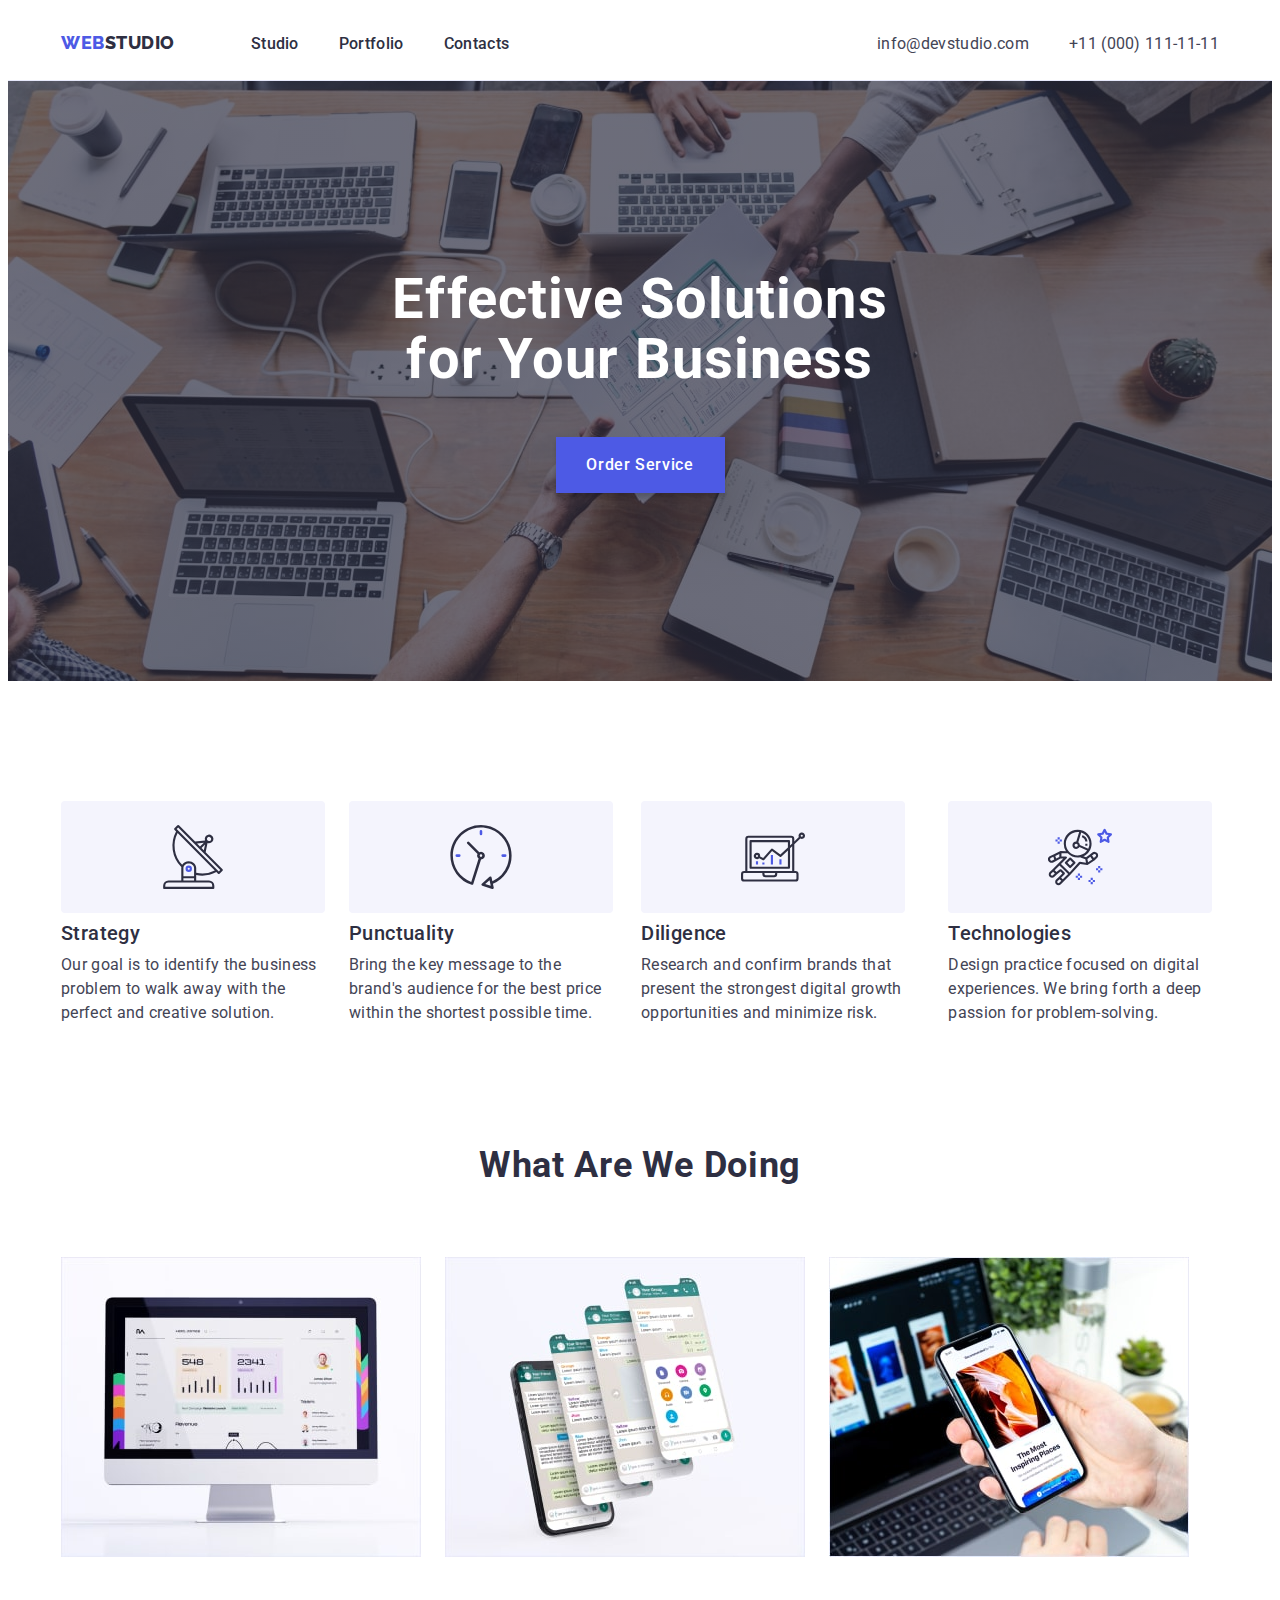
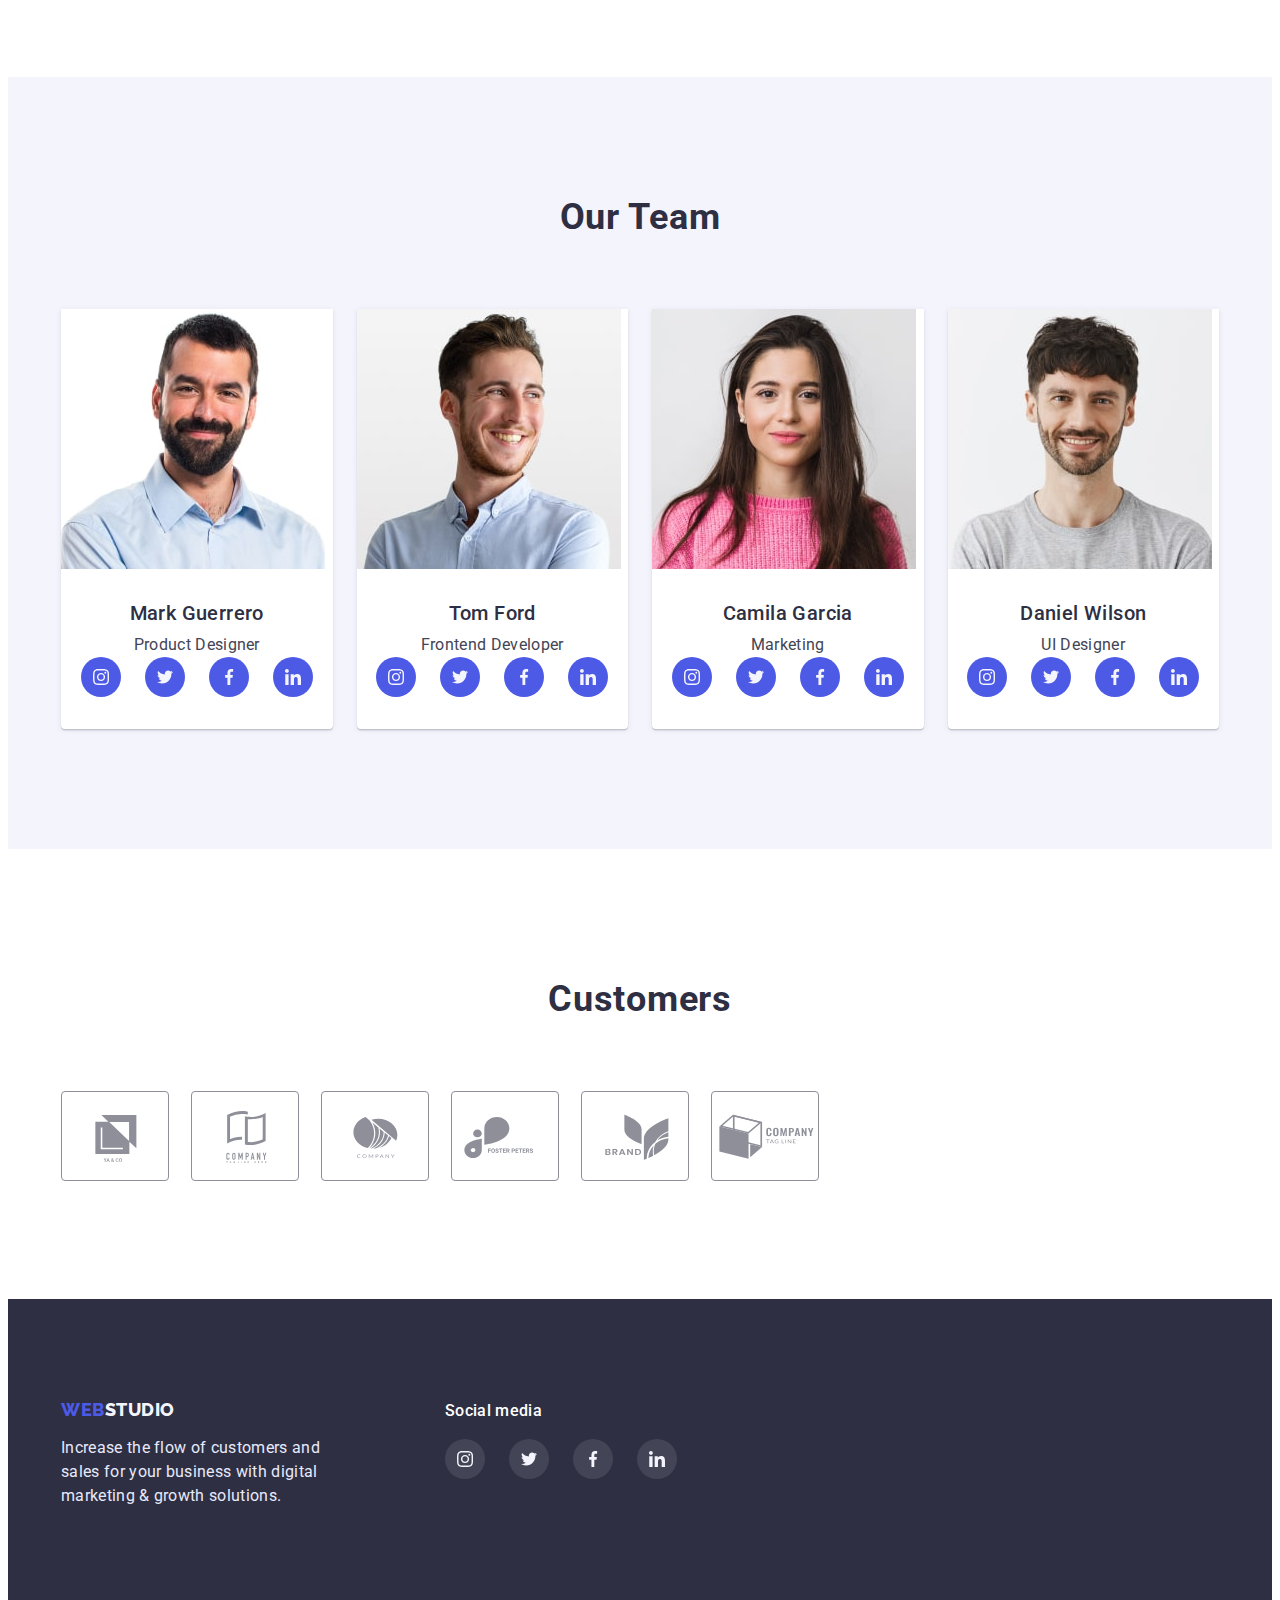
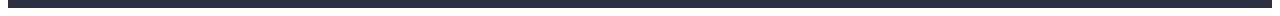
==== index.html @ 65f17145 "changet14.02." ====
<!DOCTYPE html>
<html lang="en">
  <head>
    <meta charset="UTF-8" />
    <meta http-equiv="X-UA-Compatible" content="IE=edge" />
    <meta name="viewport" content="width=, initial-scale=1.0" />
    <title>WebStudio</title>
    <link rel="preconnect" href="https://fonts.googleapis.com" />
    <link rel="preconnect" href="https://fonts.gstatic.com" crossorigin />
    <link
      href="https://fonts.googleapis.com/css2?family=Raleway:wght@800&family=Roboto:wght@400;500;700;900&display=swap"
      rel="stylesheet"
    />
    <link
      rel="stylesheet"
      href="https://cdnjs.cloudflare.com/ajax/libs/modern-normalize/1.1.0/modern-normalize.min.css"
      integrity="sha512-wpPYUAdjBVSE4KJnH1VR1HeZfpl1ub8YT/NKx4PuQ5NmX2tKuGu6U/JRp5y+Y8XG2tV+wKQpNHVUX03MfMFn9Q=="
      crossorigin="anonymous"
      referrerpolicy="no-referrer"
    />
    <link rel="stylesheet" href="./styles/style.css" />
  </head>
  <body>
    <header class="header">
      <div class="container header-container">
        <nav class="header-navigation">
          <a href="./index.html" class="header-logo link"
            >Web<span class="header-logo-studio link">Studio</span></a
          >
          <ul class="header-list list">
            <li class="header-item">
              <a href="./index.html" class="header-link link">Studio</a>
            </li>
            <li class="header-item">
              <a href="./portfolio.html" class="header-link link">Portfolio</a>
            </li>
            <li class="header-item">
              <a href="" class="header-link link">Contacts</a>
            </li>
          </ul>
        </nav>
        <address class="header-address">
          <ul class="header-address-list list">
            <li class="header-address-item">
              <a class="header-mail link" href="mailto:info@devstudio.com"
                >info@devstudio.com</a
              >
            </li>
            <li class="header-address-item">
              <a class="header-tell link" href="tel:+110001111111"
                >+11 (000) 111-11-11</a
              >
            </li>
          </ul>
        </address>
      </div>
    </header>
    <main class="main">
      <section class="hero">
        <div class="container hero-container">
          <h1 class="hero-title">Effective Solutions for Your Business</h1>
          <button class="hero-btn" type="button">Order Service</button>
        </div>
      </section>
      <section class="fichers">
        <div class="container">
          <h2 class="visually-hidden">Benefits</h2>

          <ul class="fichers-list list">
            <div class="fichers-list-conteiner">
              <li class="feature-icon-item">
                <a href="" class="feature-link link">
                  <svg class="feature-icon" width="64" heigth="64">
                    <use href="./images/icons.svg#icon-antenna"></use>
                  </svg>
                </a>
              </li>
              <li class="fichers-item">
                <h3 class="fichers-sabtitle">Strategy</h3>
                <p class="fichers-text">
                  Our goal is to identify the business problem to walk away with
                  the perfect and creative solution.
                </p>
              </li>
            </div>

            <div class="fichers-list-conteiner">
              <li class="feature-icon-item">
                <a href="" class="feature-link link">
                  <svg class="feature-icon" width="64" heigth="64">
                    <use href="./images/icons.svg#icon-clock"></use>
                  </svg>
                </a>
              </li>
              <li class="fichers-item">
                <h3 class="fichers-sabtitle">Punctuality</h3>
                <p class="fichers-text">
                  Bring the key message to the brand's audience for the best
                  price within the shortest possible time.
                </p>
              </li>
            </div>

            <div class="fichers-list-conteiner">
              <li class="feature-icon-item">
                <a href="" class="feature-link link">
                  <svg class="feature-icon" width="64" heigth="64">
                    <use href="./images/icons.svg#icon-diagram"></use>
                  </svg>
                </a>
              </li>
              <li class="fichers-item">
                <h3 class="fichers-sabtitle">Diligence</h3>
                <p class="fichers-text">
                  Research and confirm brands that present the strongest digital
                  growth opportunities and minimize risk.
                </p>
              </li>
            </div>
            <div class="fichers-list-conteiner">
              <li class="feature-icon-item">
                <a href="" class="feature-link link">
                  <svg class="feature-icon" width="64" heigth="64">
                    <use href="./images/icons.svg#icon-astronaut"></use>
                  </svg>
                </a>
              </li>
              <li class="fichers-item">
                <h3 class="fichers-sabtitle">Technologies</h3>
                <p class="fichers-text">
                  Design practice focused on digital experiences. We bring forth
                  a deep passion for problem-solving.
                </p>
              </li>
            </div>
          </ul>
        </div>
      </section>
      <section class="doing">
        <div class="container doing-container">
          <h2 class="doing-title">What are we doing</h2>
          <ul class="doing-title-list list">
            <li class="doing-title-item">
              <img src="./images/img1min.jpg" alt="computer" width="360" />
            </li>
            <li class="doing-title-item">
              <img
                src="./images/img2min.jpg"
                alt="telephone"
                width="360"
                height="300"
              />
            </li>
            <li class="doing-title-item">
              <img
                src="./images/img3min.jpg"
                alt="synchronization"
                width="360"
                height="300"
              />
            </li>
          </ul>
        </div>
      </section>
      <section class="team">
        <div class="container">
          <h2 class="team-title">Our Team</h2>

          <ul class="team-title-list list">
            <li class="team-title-item">
              <img
                src="./images/img_mark-min.jpg"
                alt="Mark Guerrero"
                width="264"
                height="260"
              />
              <div class="team-container-text">
                <h3 class="team-sabtitle">Mark Guerrero</h3>
                <p class="team-text">Product Designer</p>
                <ul class="team-soc-list list">
                  <li class="team-soc-item">
                    <a href="" class="team-soc-link link"
                      ><svg class="team-soc-icon" width="16" height="16">
                        <use
                          href="./images/icons.svg#icon-instagram"
                        ></use></svg
                    ></a>
                  </li>
                  <li class="team-soc-item">
                    <a href="" class="team-soc-link link"
                      ><svg class="team-soc-icon" width="16" height="16">
                        <use href="./images/icons.svg#icon-twitter"></use></svg
                    ></a>
                  </li>
                  <li class="team-soc-item">
                    <a href="" class="team-soc-link link"
                      ><svg class="team-soc-icon" width="16" height="16">
                        <use href="./images/icons.svg#icon-facebook"></use></svg
                    ></a>
                  </li>
                  <li class="team-soc-item">
                    <a href="" class="team-soc-link link"
                      ><svg class="team-soc-icon" width="16" height="16">
                        <use href="./images/icons.svg#icon-linkedin"></use></svg
                    ></a>
                  </li>
                </ul>
              </div>
            </li>

            <li class="team-title-item">
              <img
                src="./images/img_tom-min.jpg"
                alt="Tom Ford"
                width="264"
                height="260"
              />
              <div class="team-container-text">
                <h3 class="team-sabtitle">Tom Ford</h3>
                <p class="team-text">Frontend Developer</p>
                <ul class="team-soc-list list">
                  <li class="team-soc-item">
                    <a href="" class="team-soc-link link"
                      ><svg class="team-soc-icon" width="16" height="16">
                        <use
                          href="./images/icons.svg#icon-instagram"
                        ></use></svg
                    ></a>
                  </li>
                  <li class="team-soc-item">
                    <a href="" class="team-soc-link link"
                      ><svg class="team-soc-icon" width="16" height="16">
                        <use href="./images/icons.svg#icon-twitter"></use></svg
                    ></a>
                  </li>
                  <li class="team-soc-item">
                    <a href="" class="team-soc-link link"
                      ><svg class="team-soc-icon" width="16" height="16">
                        <use href="./images/icons.svg#icon-facebook"></use></svg
                    ></a>
                  </li>
                  <li class="team-soc-item">
                    <a href="" class="team-soc-link link"
                      ><svg class="team-soc-icon" width="16" height="16">
                        <use href="./images/icons.svg#icon-linkedin"></use></svg
                    ></a>
                  </li>
                </ul>
              </div>
            </li>

            <li class="team-title-item">
              <img
                src="./images/img_camila-min.jpg"
                alt="Camila Garcia"
                width="264"
                height="260"
              />
              <div class="team-container-text">
                <h3 class="team-sabtitle">Camila Garcia</h3>
                <p class="team-text">Marketing</p>
                <ul class="team-soc-list list">
                  <li class="team-soc-item">
                    <a href="" class="team-soc-link link"
                      ><svg class="team-soc-icon" width="16" height="16">
                        <use
                          href="./images/icons.svg#icon-instagram"
                        ></use></svg
                    ></a>
                  </li>
                  <li class="team-soc-item">
                    <a href="" class="team-soc-link link"
                      ><svg class="team-soc-icon" width="16" height="16">
                        <use href="./images/icons.svg#icon-twitter"></use></svg
                    ></a>
                  </li>
                  <li class="team-soc-item">
                    <a href="" class="team-soc-link link"
                      ><svg class="team-soc-icon" width="16" height="16">
                        <use href="./images/icons.svg#icon-facebook"></use></svg
                    ></a>
                  </li>
                  <li class="team-soc-item">
                    <a href="" class="team-soc-link link"
                      ><svg class="team-soc-icon" width="16" height="16">
                        <use href="./images/icons.svg#icon-linkedin"></use></svg
                    ></a>
                  </li>
                </ul>
              </div>
            </li>

            <li class="team-title-item">
              <img
                src="./images/img_daniel-min.jpg"
                alt="Daniel Wilson"
                width="264"
                height="260"
              />
              <div class="team-container-text">
                <h3 class="team-sabtitle">Daniel Wilson</h3>
                <p class="team-text">UI Designer</p>
                <ul class="team-soc-list list">
                  <li class="team-soc-item">
                    <a href="" class="team-soc-link link"
                      ><svg class="team-soc-icon" width="16" height="16">
                        <use
                          href="./images/icons.svg#icon-instagram"
                        ></use></svg
                    ></a>
                  </li>
                  <li class="team-soc-item">
                    <a href="" class="team-soc-link link"
                      ><svg class="team-soc-icon" width="16" height="16">
                        <use href="./images/icons.svg#icon-twitter"></use></svg
                    ></a>
                  </li>
                  <li class="team-soc-item">
                    <a href="" class="team-soc-link link"
                      ><svg class="team-soc-icon" width="16" height="16">
                        <use href="./images/icons.svg#icon-facebook"></use></svg
                    ></a>
                  </li>
                  <li class="team-soc-item">
                    <a href="" class="team-soc-link link"
                      ><svg class="team-soc-icon" width="16" height="16">
                        <use href="./images/icons.svg#icon-linkedin"></use></svg
                    ></a>
                  </li>
                </ul>
              </div>
            </li>
          </ul>
        </div>
      </section>
      <section>
        <div class="container">
          <h2 class="customers-title">Customers</h2>
          <ul class="customers-list list">
            <li class="customers-item">
              <a href="" class="castomers-link link">
                <svg class="castomers-icon" width="104" height="56">
                  <use href="./images/icons.svg#icon-Logo-1"></use>
                </svg>
              </a>
            </li>
            <li class="customers-item">
              <a href="" class="castomers-link link">
                <svg class="castomers-icon" width="104" height="56">
                  <use href="./images/icons.svg#icon-Logo-2"></use>
                </svg>
              </a>
            </li>
            <li class="customers-item">
              <a href="" class="castomers-link link">
                <svg class="castomers-icon" width="104" height="56">
                  <use href="./images/icons.svg#icon-Logo-3"></use>
                </svg>
              </a>
            </li>
            <li class="customers-item">
              <a href="" class="castomers-link link">
                <svg class="castomers-icon" width="104" height="56">
                  <use href="./images/icons.svg#icon-Logo-4"></use>
                </svg>
              </a>
            </li>
            <li class="customers-item">
              <a href="" class="castomers-link link">
                <svg class="castomers-icon" width="104" height="56">
                  <use href="./images/icons.svg#icon-Logo-5"></use>
                </svg>
              </a>
            </li>
            <li class="customers-item">
              <a href="" class="castomers-link link">
                <svg class="castomers-icon" width="104" height="56">
                  <use href="./images/icons.svg#icon-Logo-6"></use>
                </svg>
              </a>
            </li>
          </ul>
        </div>
      </section>
    </main>
    <footer class="footer">
      <div class="container container-footer">
        <div>
          <a href="./index.html" class="footer-logo link"
            >Web<span class="header-logo-studio-2 link">Studio</span></a
          >
          <p class="footer-text">
            Increase the flow of customers and sales for your business with
            digital marketing & growth solutions.
          </p>
        </div>
        <div>
          <h3 class="footer-soc-title">Social media</h3>
          <ul class="footer-soc-list list">
            <li class="footer-soc-item">
              <a href="" class="footer-soc-link link"
                ><svg class="footer-soc-icon" width="16" height="16">
                  <use href="./images/icons.svg#icon-instagram"></use></svg
              ></a>
            </li>
            <li class="footer-soc-item">
              <a href="" class="footer-soc-link link"
                ><svg class="footer-soc-icon" width="16" height="16">
                  <use href="./images/icons.svg#icon-twitter"></use></svg
              ></a>
            </li>
            <li class="footer-soc-item">
              <a href="" class="footer-soc-link link"
                ><svg class="footer-soc-icon" width="16" height="16">
                  <use href="./images/icons.svg#icon-facebook"></use></svg
              ></a>
            </li>
            <li class="footer-soc-item">
              <a href="" class="footer-soc-link link"
                ><svg class="footer-soc-icon" width="16" height="16">
                  <use href="./images/icons.svg#icon-linkedin"></use></svg
              ></a>
            </li>
          </ul>
        </div>
      </div>
    </footer>
  </body>
</html>
---- styles/style.css ----
/*Основний колір  color: #2E2F42; */
/* Колір тексту p color: #434455; */
/* Акцент, заголовок  color: #FFFFFF; */
:root {
  --main-text-color: #434455;
  --main-title-color: #ffffff;
  --main-sabtitle-color: #2e2f42;
  --main-akcent-color: #4d5ae5;

  --main-body-background-color: #ffffff;
  --main-header-border-bottom: #e7e9fc;
  --main-header-logo-color: #4d5ae5;
  --main-header-logo-studio-color: #2e2f42;
  --main-header-item-color: #2e2f42;
  --main-header-link-hover-color: #4d5ae5;
  --main-header-mail-color: #434455;
  --main-header-mail-hover-color: #4d5ae5;
  --main-header-tell-color: #434455;
  --main-header-tell-hover-color: #4d5ae5;
  --main-hero-background: #2e2f42;
  --main-hero-btn-color: #ffffff;
  --main-hero-btn-background: #4d5ae5;
  --main-hero-btn-hover-background: #404bbf;
  --main-team-background: #f4f4fd;
  --main-team-title-item-background: #ffffff;
  --main-footer-background: #2e2f42;
  --main-footer-logo-color: #4d5ae5;
  --main-header-logo-studio-2-color: #f4f4fd;
  --main-footer-text-color: #e7e9fc;
  --main-filtres-btn-portfolio-color: #4d5ae5;

  --main-filtres-btn-portfolio-background: #f4f4fd;
  --main-filtres-btn-portfolio-border: #e7e9fc;
  --main-filtres-btn-portfolio-hover-color: #ffffff;
  --main-filtres-btn-portfolio-hover-background: #404bbf;
  --main-cards-background: #ffffff;

  --main-cards-text-border: #e7e9fc;
  --main-feature-icon-item-background: #f4f4fd;
  --main-team-soc-link-background-color: #4d5ae5;
  --main-team-soc-link-hover-background: #404bbf;
  --main-castomers-link-border: #8e8f99;
  --main-castomers-link-hover-border-color: #404bbf;
  --main-castomers-link-hover-fill: #404bbf;
  --main-castomers-icon-fill: #8e8f99;
  --main-footer-soc-link-background: rgba(255, 255, 255, 0.1);
  --main-footer-soc-link-hover-background: #31d0aa;
}

p,
h1,
h2,
h3,
h4,
h5,
h6 {
  margin: 0;
}
ul {
  margin: 0;
  padding-left: 0;
}
img {
  display: block;
  max-width: 100%;
  height: auto;
}
body {
  background-color: var(--main-body-background-color, #ffffff);
  font-family: "Roboto", sans-serif;
  color: var(--main-sabtitle-color, #2e2f42);
}
.container {
  width: 100%;
  max-width: 1158px;
  padding-left: 15px;
  padding-right: 15px;
  margin: 0 auto;
}
.link {
  text-decoration: none;
}
.list {
  list-style: none;
}

/* -------------------------Header----------------------------------------- */

.header {
  padding-bottom: 24px;
  padding-top: 24px;
  border-bottom: 1px solid var(--main-header-border-bottom, #e7e9fc);
}
.header-container {
  display: flex;
  align-items: center;
}
.header-navigation {
  margin-right: auto;
  display: flex;
}
.header-logo {
  margin-right: 76px;
  font-family: "Raleway", sans-serif;

  font-weight: 800;
  font-size: 18px;
  line-height: calc(21 / 18);

  letter-spacing: 0.03em;
  text-transform: uppercase;
  color: var(--main-header-logo-color, #4d5ae5);
}
.header-logo-studio {
  color: var(--main-header-logo-studio-color, #2e2f42);
}
.header-list {
  gap: 40px;
  display: flex;
}
.header-item {
  font-weight: 500;
  font-size: 16px;
  line-height: calc(24 / 16);
  letter-spacing: 0.02em;
}
.header-link {
  color: var(--main-header-item-color, #2e2f42);
}
.header-link:is(:hover, :focus) {
  color: var(--main-header-link-hover-color, #4d5ae5);
}
.header-address {
  display: flex;
}
.header-address-list {
  gap: 40px;
  display: flex;
}
.header-address-item {
}
.header-mail {
  font-size: 16px;
  line-height: calc(24 / 16);
  letter-spacing: 0.02em;
  color: var(--main-header-mail-color, #434455);
  font-style: normal;
}
.header-mail:is(:hover, :focus) {
  color: var(--main-header-mail-hover-color, #4d5ae5);
}
.header-tell {
  font-size: 16px;
  line-height: calc(24 / 16);
  letter-spacing: 0.02em;
  color: var(--main-header-tell-color, #434455);
  font-style: normal;
}
.header-tell:is(:hover, :focus) {
  color: var(--main-header-tell-hover-color, #4d5ae5);
}
/* -------------------------Header----------------------------------------- */
/* -------------------------Section 1 ----------------------------------------- */
.main {
}
.hero {
  padding-top: 188px;
  padding-bottom: 188px;
  background: var(--main-hero-background, #2e2f42);
  background-image: linear-gradient(
      rgba(46, 47, 66, 0.7),
      rgba(46, 47, 66, 0.7)
    ),
    url(../images/hero-bg.jpg);
  background-repeat: no-repeat;
  background-position: center;
  background-size: cover;
}
.hero-container {
  display: flex;
  gap: 48px;
  flex-direction: column;
  justify-content: center;
  align-items: center;
  text-align: center;
}
.hero-title {
  font-weight: 700;
  font-size: 56px;
  line-height: calc(60 / 56);

  letter-spacing: 0.02em;
  max-width: 500px;

  color: var(--main-title-color, #ffffff);
}
.hero-btn {
  font-family: inherit;
  font-weight: 500;
  font-size: 16px;
  line-height: calc(24 / 16);

  letter-spacing: 0.04em;
  cursor: pointer;
  color: var(--main-hero-btn-color, #ffffff);
  background: var(--main-hero-btn-background, #4d5ae5);
  box-shadow: 0px 4px 4px rgba(0, 0, 0, 0.15);
  border: none;
  border-radius: none;

  min-width: 169px;
  min-height: 56px;
}
.hero-btn:is(:hover, :focus) {
  background: var(--main-hero-btn-hover-background, #404bbf);
}
/* -------------------------Section 1 ----------------------------------------- */
/* -------------------------Section 2 ----------------------------------------- */
.fichers {
  padding-top: 120px;
  padding-bottom: 120px;
}

.visually-hidden {
  position: absolute;
  width: 1px;
  height: 1px;
  margin: -1px;
  border: 0;
  padding: 0;
  white-space: nowrap;
  clip-path: inset(100%);
  clip: rect(0 0 0 0);
  overflow: hidden;
}

.fichers-list {
  display: flex;
  gap: 24px;
  justify-content: center;
}
.fichers-list-conteiner {
  display: flex;
  flex-direction: column;
  gap: 8px;
}
.feature-icon-item {
  background: var(--main-feature-icon-item-background, #f4f4fd);
  border-radius: 4px;
  width: 264px;
  height: 112px;
}
.feature-link {
  width: 100%;
  height: 100%;

  display: flex;
  justify-content: center;
  align-items: center;
}

.feature-icon {
}

.fichers-item {
}
.fichers-sabtitle {
  font-weight: 500;
  font-size: 20px;
  line-height: calc(24 / 20);
  letter-spacing: 0.02em;
  color: var(--main-sabtitle-color, #2e2f42);
  margin-bottom: 8px;
}
.fichers-text {
  font-size: 16px;
  line-height: calc(24 / 16);
  letter-spacing: 0.02em;
  color: var(--main-text-color, #434455);
}
/* -------------------------Section 2 ----------------------------------------- */
/* -------------------------Section 3 ----------------------------------------- */
.doing {
  padding-bottom: 120px;
}
.doing-container {
  text-align: center;
}
.doing-title {
  font-weight: 700;
  font-size: 36px;
  line-height: calc(40 / 36);
  letter-spacing: 0.02em;
  text-transform: capitalize;
  color: var(--main-sabtitle-color, #2e2f42);

  margin-bottom: 72px;
}
.doing-title-list {
  display: flex;
  flex-wrap: wrap;
  gap: 24px;
}
.doing-title-item {
  flex-basis: calc((100% - 48px)) / 3;
}
/* -------------------------Section 3 ----------------------------------------- */
/* -------------------------Section 4 ----------------------------------------- */
.team {
  padding-bottom: 120px;
  padding-top: 120px;
  background: var(--main-team-background, #f4f4fd);
}

.team-title {
  font-weight: 700;
  font-size: 36px;
  line-height: calc(40 / 36);
  letter-spacing: 0.02em;
  text-transform: capitalize;
  text-align: center;
  color: var(--main-sabtitle-color, #2e2f42);
  margin-bottom: 72px;
}
.team-title-list {
  display: flex;
  flex-wrap: wrap;
  gap: 24px;
}

.team-title-item {
  flex-basis: calc((100% - 72px) / 4);

  background: var(--main-team-title-item-background, #ffffff);
  box-shadow: 0px 1px 6px rgba(46, 47, 66, 0.08),
    0px 1px 1px rgba(46, 47, 66, 0.16), 0px 2px 1px rgba(46, 47, 66, 0.08);

  border-radius: 0px 0px 4px 4px;
}

.team-container-text {
  padding-left: 16px;
  padding-right: 16px;
  padding-top: 32px;
  padding-bottom: 32px;
}
.team-sabtitle {
  font-weight: 500;
  font-size: 20px;
  line-height: calc(24 / 20);
  letter-spacing: 0.02em;
  margin-bottom: 8px;
  text-align: center;
  color: var(--main-sabtitle-color, #2e2f42);
}
.team-text {
  font-size: 16px;
  line-height: calc(24 / 16);
  letter-spacing: 0.02em;
  text-align: center;
  color: var(--main-text-color, #434455);
}
.team-soc-list {
  display: flex;
  justify-content: center;
  gap: 24px;
}
.team-soc-item {
  width: 40px;
  height: 40px;
}
.team-soc-link {
  width: 100%;
  height: 100%;
  border-radius: 50%;
  display: flex;
  justify-content: center;
  align-items: center;
  background-color: var(--main-team-soc-link-background-color, #4d5ae5);
  margin-bottom: 8px;
}
.team-soc-link:is(:hover, :focus) {
  background: var(--main-team-soc-link-hover-background, #404bbf);
}
/* -------------------------Section 4 ----------------------------------------- */

/* -------------------------Section 5 ----------------------------------------- */

.customers-title {
  font-weight: 700;
  font-size: 36px;
  line-height: calc(40 / 36);

  text-align: center;
  letter-spacing: 0.02em;
  text-transform: capitalize;
  color: var(--main-sabtitle-color, #2e2f42);
  padding-top: 130px;
  margin-bottom: 72px;
}
.customers-list {
  display: flex;
  gap: 24px;
  padding-bottom: 120px;
}

.customers-item {
  width: calc((100%-120px) / 6);
  height: 88px;
}
.castomers-link {
  width: 100%;
  height: 100%;
  border: 1px solid var(--main-castomers-link-border, #8e8f99);
  border-radius: 4px;
  display: flex;
  justify-content: center;
  align-items: center;
}

.castomers-icon {
  fill: var(--main-castomers-icon-fill, #8e8f99);
}
.castomers-link:is(:hover, :focus) {
  border-color: var(--main-castomers-link-hover-border-color, #404bbf);
}
.castomers-link:is(:hover, :focus) .castomers-icon {
  fill: var(--main-castomers-link-hover-fill, #404bbf);
}

/* -------------------------Section 5 ----------------------------------------- */
/*-------------------------Footer----------------------------------------- */
.footer {
  padding-bottom: 100px;
  padding-top: 100px;
  background: var(--main-footer-background, #2e2f42);
}

.footer-logo {
  font-family: "Raleway", sans-serif;
  font-style: normal;
  font-weight: 800;
  font-size: 18px;
  line-height: calc(21 / 18);

  letter-spacing: 0.03em;
  text-transform: uppercase;
  color: var(--main-footer-logo-color, #4d5ae5);
}
.header-logo-studio-2 {
  color: var(--main-header-logo-studio-2-color, #f4f4fd);
}
.footer-text {
  font-size: 16px;
  line-height: calc(24 / 16);
  letter-spacing: 0.02em;
  color: var(--main-footer-text-color, #e7e9fc);
  max-width: 264px;
  margin-top: 16px;
}
.container-footer {
  display: flex;
  gap: 120px;
}
.footer-soc-title {
  font-weight: 500;
  font-size: 16px;
  line-height: calc(24 / 16);

  letter-spacing: 0.02em;

  color: var(--main-title-color, #ffffff);
  margin-bottom: 16px;
}

.footer-soc-list {
  display: flex;
  gap: 24px;
}

.footer-soc-item {
  width: 40px;
  height: 40px;
}
.footer-soc-link {
  width: 100%;
  height: 100%;
  border-radius: 50%;
  display: flex;
  justify-content: center;
  align-items: center;
  background: var(--main-footer-soc-link-background, rgba(255, 255, 255, 0.1));
}
.footer-soc-link:is(:hover, :focus) {
  background: var(--main-footer-soc-link-hover-background, #31d0aa);
}

.footer-soc-icon {
}
/* -------------------------Footer----------------------------------------- */
/* -------------------------Portfolio Section 1----------------------------------------- */
.filtres-btn-portfolio {
  font-family: inherit;

  font-weight: 500;
  font-size: 16px;
  line-height: calc(24 / 16);

  letter-spacing: 0.04em;
  color: var(--main-filtres-btn-portfolio-color, #4d5ae5);
  padding: 12px 24px;
  background: var(--main-filtres-btn-portfolio-background, #f4f4fd);
  border: 1px solid var(--main-filtres-btn-portfolio-border, #e7e9fc);
  border-radius: 4px;
  cursor: pointer;
}
.filtres-btn-portfolio:is(:hover, :focus) {
  color: var(--main-filtres-btn-portfolio-hover-color, #ffffff);
  background: var(--main-filtres-btn-portfolio-hover-background, #404bbf);
  box-shadow: 0px 3px 1px rgba(0, 0, 0, 0.1), 0px 2px 1px rgba(0, 0, 0, 0.08),
    0px 2px 2px rgba(0, 0, 0, 0.12);
  border-color: transparent;
}

.filtres {
  padding-top: 96px;
  padding-bottom: 120px;
}

.filtres-list {
  display: flex;
  justify-content: center;
  gap: 24px;
  margin-bottom: 72px;
}

.cards-thumb {
}
.cards-text {
  padding-bottom: 32px;
  padding-top: 32px;
  padding-left: 16px;
  border-left: 1px solid var(--main-cards-text-border, #e7e9fc);
  border-right: 1px solid var(--main-cards-text-border, #e7e9fc);
  border-bottom: 1px solid var(--main-cards-text-border, #e7e9fc);
}
.filter-list-cards {
  display: flex;
  flex-wrap: wrap;
  row-gap: 48px;
  column-gap: 24px;
}
.filter-cards-item {
  flex-basis: calc((100% - 48px) / 3);
}
.filter-cards-item:is(:hover, :focus) {
  box-shadow: 0px 1px 6px rgba(46, 47, 66, 0.08),
    0px 1px 1px rgba(46, 47, 66, 0.16), 0px 2px 1px rgba(46, 47, 66, 0.08);
}
.filter-cards-sabtitle {
  font-weight: 500;
  font-size: 20px;
  line-height: calc(24 / 20);

  letter-spacing: 0.02em;

  color: var(--main-sabtitle-color, #2e2f42);
  margin-bottom: 8px;
}
.filter-cards-text {
  font-size: 16px;
  line-height: calc(24 / 16);

  letter-spacing: 0.02em;

  color: var(--main-text-color, #434455);
}
/* -------------------------Portfolio Section 1----------------------------------------- */
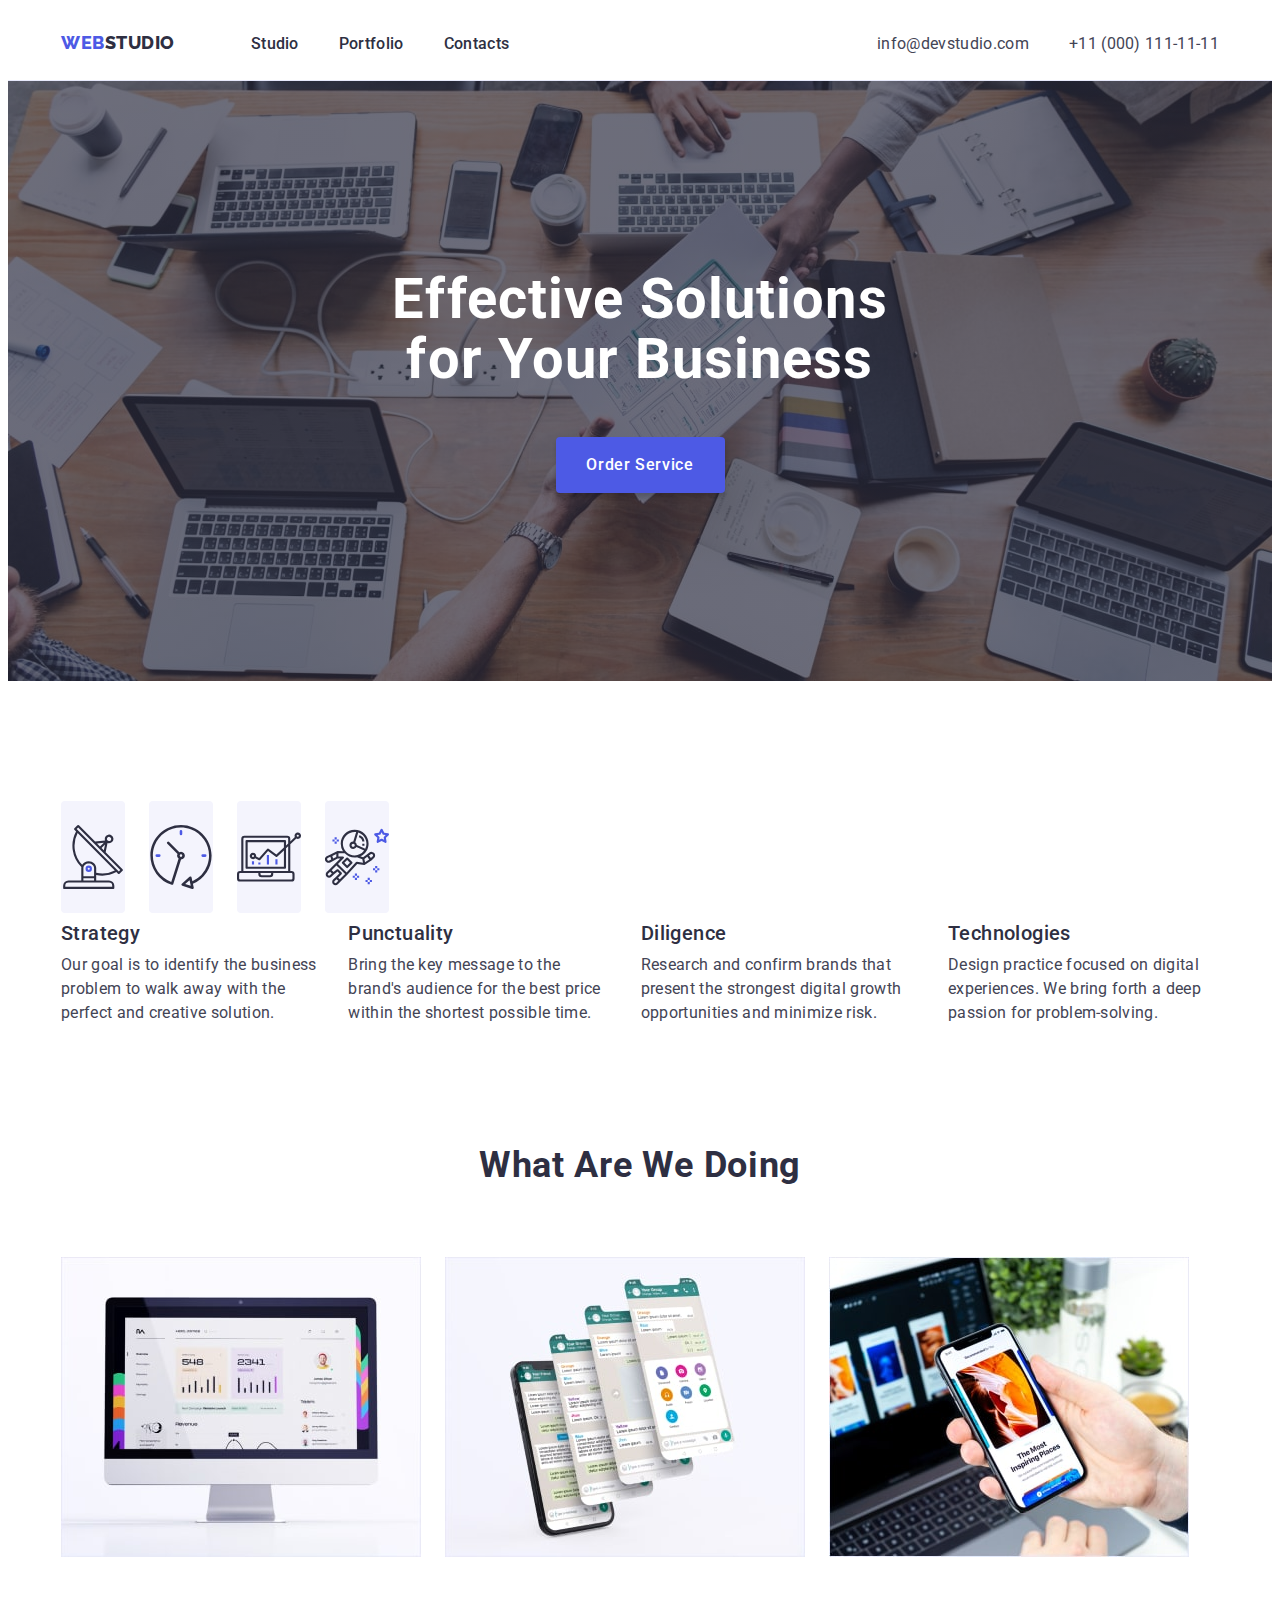
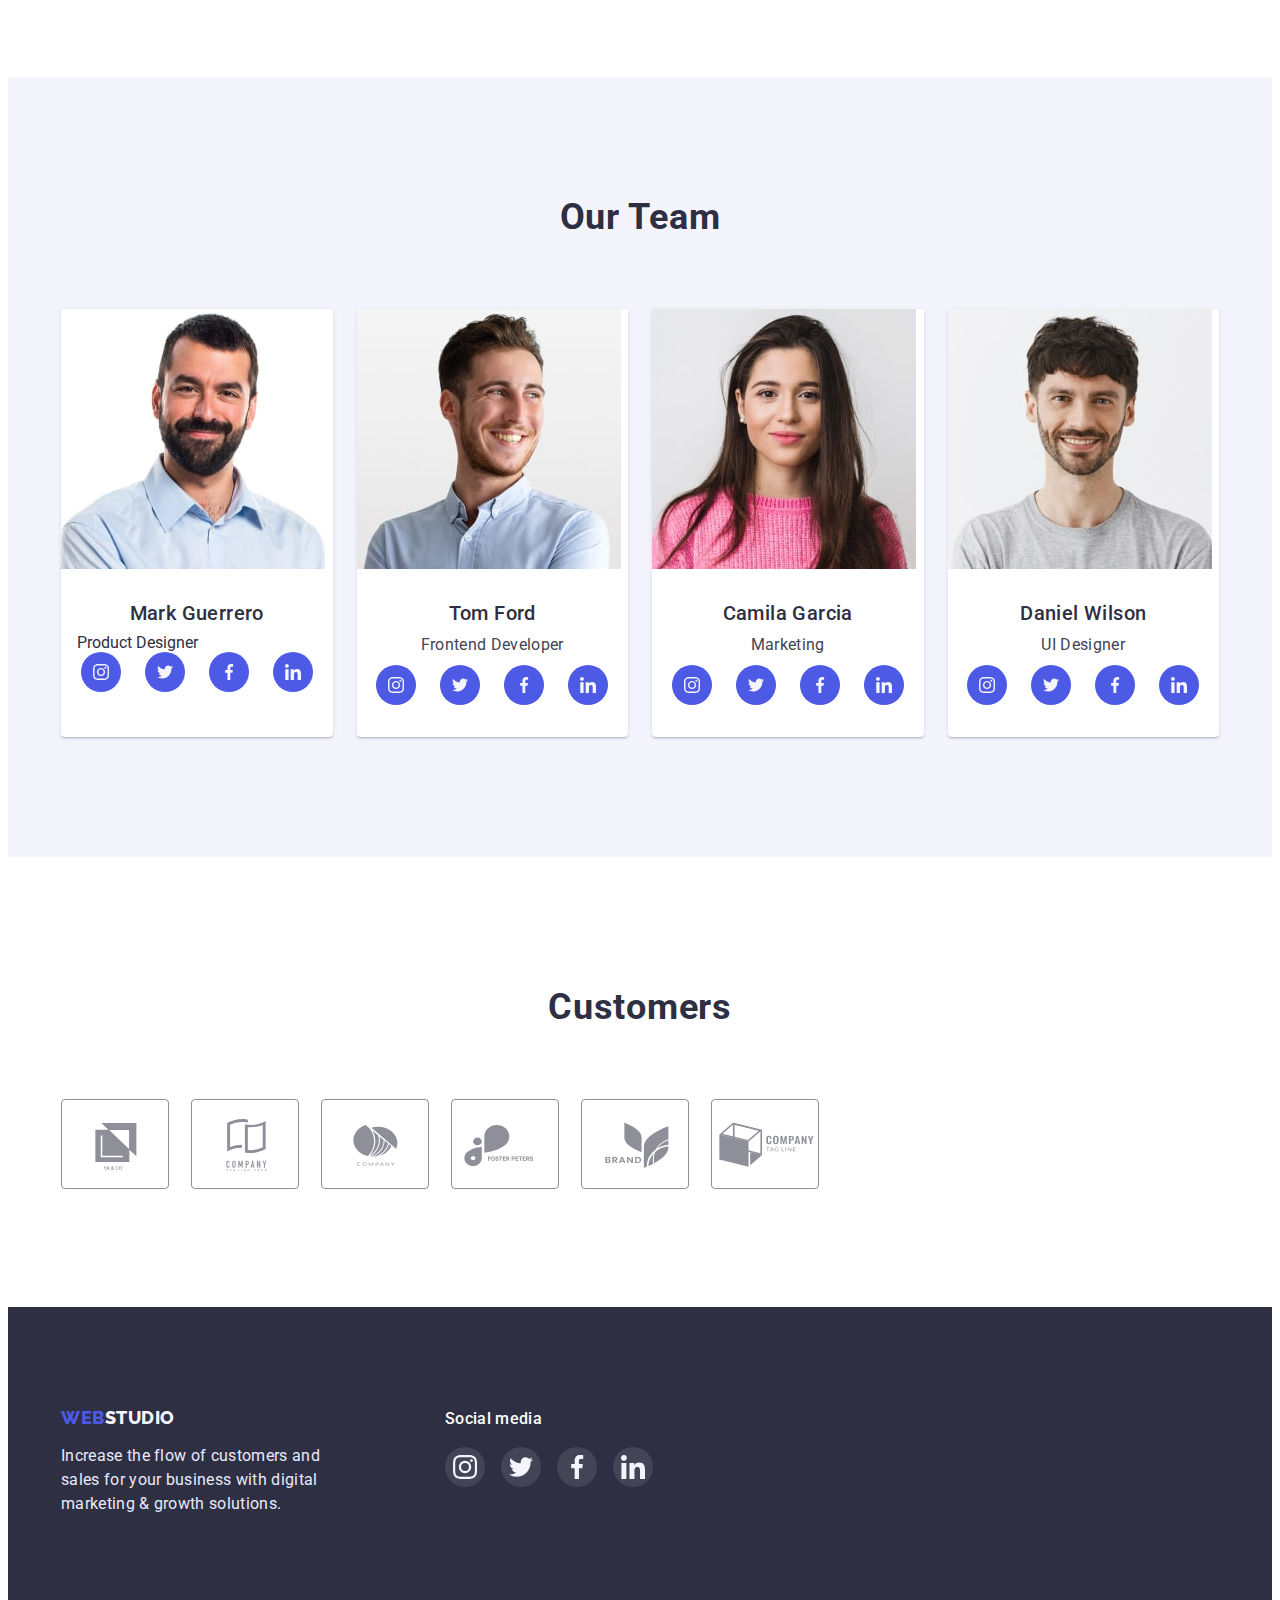
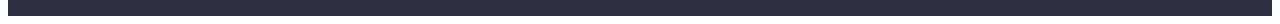
==== commit 3091be31: "changes16.02" ====
--- a/index.html
+++ b/index.html
@@ -65,74 +65,60 @@
       <section class="fichers">
         <div class="container">
           <h2 class="visually-hidden">Benefits</h2>
-
+          <ul class="feature-list-icon list">
+            <li class="feature-icon-item">
+              <svg class="feature-icon" width="64" heigth="64">
+                <use href="./images/icons.svg#icon-antenna"></use>
+              </svg>
+            </li>
+            <li class="feature-icon-item">
+              <svg class="feature-icon" width="64" heigth="64">
+                <use href="./images/icons.svg#icon-clock"></use>
+              </svg>
+            </li>
+            <li class="feature-icon-item">
+              <svg class="feature-icon" width="64" heigth="64">
+                <use href="./images/icons.svg#icon-diagram"></use>
+              </svg>
+            </li>
+            <li class="feature-icon-item">
+              <svg class="feature-icon" width="64" heigth="64">
+                <use href="./images/icons.svg#icon-astronaut"></use>
+              </svg>
+            </li>
+          </ul>
           <ul class="fichers-list list">
-            <div class="fichers-list-conteiner">
-              <li class="feature-icon-item">
-                <a href="" class="feature-link link">
-                  <svg class="feature-icon" width="64" heigth="64">
-                    <use href="./images/icons.svg#icon-antenna"></use>
-                  </svg>
-                </a>
-              </li>
-              <li class="fichers-item">
-                <h3 class="fichers-sabtitle">Strategy</h3>
-                <p class="fichers-text">
-                  Our goal is to identify the business problem to walk away with
-                  the perfect and creative solution.
-                </p>
-              </li>
-            </div>
-
-            <div class="fichers-list-conteiner">
-              <li class="feature-icon-item">
-                <a href="" class="feature-link link">
-                  <svg class="feature-icon" width="64" heigth="64">
-                    <use href="./images/icons.svg#icon-clock"></use>
-                  </svg>
-                </a>
-              </li>
-              <li class="fichers-item">
-                <h3 class="fichers-sabtitle">Punctuality</h3>
-                <p class="fichers-text">
-                  Bring the key message to the brand's audience for the best
-                  price within the shortest possible time.
-                </p>
-              </li>
-            </div>
-
-            <div class="fichers-list-conteiner">
-              <li class="feature-icon-item">
-                <a href="" class="feature-link link">
-                  <svg class="feature-icon" width="64" heigth="64">
-                    <use href="./images/icons.svg#icon-diagram"></use>
-                  </svg>
-                </a>
-              </li>
-              <li class="fichers-item">
-                <h3 class="fichers-sabtitle">Diligence</h3>
-                <p class="fichers-text">
-                  Research and confirm brands that present the strongest digital
-                  growth opportunities and minimize risk.
-                </p>
-              </li>
-            </div>
-            <div class="fichers-list-conteiner">
-              <li class="feature-icon-item">
-                <a href="" class="feature-link link">
-                  <svg class="feature-icon" width="64" heigth="64">
-                    <use href="./images/icons.svg#icon-astronaut"></use>
-                  </svg>
-                </a>
-              </li>
-              <li class="fichers-item">
-                <h3 class="fichers-sabtitle">Technologies</h3>
-                <p class="fichers-text">
-                  Design practice focused on digital experiences. We bring forth
-                  a deep passion for problem-solving.
-                </p>
-              </li>
-            </div>
+            <li class="fichers-item">
+              <h3 class="fichers-sabtitle">Strategy</h3>
+              <p class="fichers-text">
+                Our goal is to identify the business problem to walk away with
+                the perfect and creative solution.
+              </p>
+            </li>
+
+            <li class="fichers-item">
+              <h3 class="fichers-sabtitle">Punctuality</h3>
+              <p class="fichers-text">
+                Bring the key message to the brand's audience for the best price
+                within the shortest possible time.
+              </p>
+            </li>
+
+            <li class="fichers-item">
+              <h3 class="fichers-sabtitle">Diligence</h3>
+              <p class="fichers-text">
+                Research and confirm brands that present the strongest digital
+                growth opportunities and minimize risk.
+              </p>
+            </li>
+
+            <li class="fichers-item">
+              <h3 class="fichers-sabtitle">Technologies</h3>
+              <p class="fichers-text">
+                Design practice focused on digital experiences. We bring forth a
+                deep passion for problem-solving.
+              </p>
+            </li>
           </ul>
         </div>
       </section>
@@ -176,7 +162,7 @@
               />
               <div class="team-container-text">
                 <h3 class="team-sabtitle">Mark Guerrero</h3>
-                <p class="team-text">Product Designer</p>
+                <p class="team24ext">Product Designer</p>
                 <ul class="team-soc-list list">
                   <li class="team-soc-item">
                     <a href="" class="team-soc-link link"
@@ -333,7 +319,7 @@
           </ul>
         </div>
       </section>
-      <section>
+      <section class="customers">
         <div class="container">
           <h2 class="customers-title">Customers</h2>
           <ul class="customers-list list">
@@ -395,29 +381,29 @@
           </p>
         </div>
         <div>
-          <h3 class="footer-soc-title">Social media</h3>
+          <b class="footer-soc-title">Social media</b>
           <ul class="footer-soc-list list">
             <li class="footer-soc-item">
               <a href="" class="footer-soc-link link"
-                ><svg class="footer-soc-icon" width="16" height="16">
+                ><svg class="footer-soc-icon" width="24" height="24">
                   <use href="./images/icons.svg#icon-instagram"></use></svg
               ></a>
             </li>
             <li class="footer-soc-item">
               <a href="" class="footer-soc-link link"
-                ><svg class="footer-soc-icon" width="16" height="16">
+                ><svg class="footer-soc-icon" width="24" height="24">
                   <use href="./images/icons.svg#icon-twitter"></use></svg
               ></a>
             </li>
             <li class="footer-soc-item">
               <a href="" class="footer-soc-link link"
-                ><svg class="footer-soc-icon" width="16" height="16">
+                ><svg class="footer-soc-icon" width="24" height="24">
                   <use href="./images/icons.svg#icon-facebook"></use></svg
               ></a>
             </li>
             <li class="footer-soc-item">
               <a href="" class="footer-soc-link link"
-                ><svg class="footer-soc-icon" width="16" height="16">
+                ><svg class="footer-soc-icon" width="24" height="24">
                   <use href="./images/icons.svg#icon-linkedin"></use></svg
               ></a>
             </li>
--- a/styles/style.css
+++ b/styles/style.css
@@ -175,6 +175,7 @@
   background-repeat: no-repeat;
   background-position: center;
   background-size: cover;
+  max-width: 1440px;
 }
 .hero-container {
   display: flex;
@@ -206,7 +207,7 @@
   background: var(--main-hero-btn-background, #4d5ae5);
   box-shadow: 0px 4px 4px rgba(0, 0, 0, 0.15);
   border: none;
-  border-radius: none;
+  border-radius: 4px;
 
   min-width: 169px;
   min-height: 56px;
@@ -239,27 +240,25 @@
   gap: 24px;
   justify-content: center;
 }
-.fichers-list-conteiner {
-  display: flex;
-  flex-direction: column;
-  gap: 8px;
+
+.feature-list-icon {
+  display: flex;
+  gap: 24px;
+  margin-bottom: 8px;
 }
 .feature-icon-item {
   background: var(--main-feature-icon-item-background, #f4f4fd);
   border-radius: 4px;
-  width: 264px;
+  width: calc((100%-72px) / 4);
   height: 112px;
-}
-.feature-link {
-  width: 100%;
-  height: 100%;
-
   display: flex;
   justify-content: center;
   align-items: center;
 }
 
 .feature-icon {
+  width: 64px;
+  height: 64px;
 }
 
 .fichers-item {
@@ -359,6 +358,7 @@
   letter-spacing: 0.02em;
   text-align: center;
   color: var(--main-text-color, #434455);
+  margin-bottom: 8px;
 }
 .team-soc-list {
   display: flex;
@@ -385,7 +385,10 @@
 /* -------------------------Section 4 ----------------------------------------- */
 
 /* -------------------------Section 5 ----------------------------------------- */
-
+.customers {
+  padding-top: 130px;
+  padding-bottom: 120px;
+}
 .customers-title {
   font-weight: 700;
   font-size: 36px;
@@ -395,13 +398,12 @@
   letter-spacing: 0.02em;
   text-transform: capitalize;
   color: var(--main-sabtitle-color, #2e2f42);
-  padding-top: 130px;
+
   margin-bottom: 72px;
 }
 .customers-list {
   display: flex;
   gap: 24px;
-  padding-bottom: 120px;
 }
 
 .customers-item {
@@ -470,12 +472,12 @@
   letter-spacing: 0.02em;
 
   color: var(--main-title-color, #ffffff);
-  margin-bottom: 16px;
 }
 
 .footer-soc-list {
   display: flex;
-  gap: 24px;
+  gap: 16px;
+  margin-top: 16px;
 }
 
 .footer-soc-item {
@@ -553,10 +555,13 @@
 .filter-cards-item {
   flex-basis: calc((100% - 48px) / 3);
 }
-.filter-cards-item:is(:hover, :focus) {
+.filter-cards-link {
+}
+.filter-cards-link:is(:hover, :focus) {
   box-shadow: 0px 1px 6px rgba(46, 47, 66, 0.08),
     0px 1px 1px rgba(46, 47, 66, 0.16), 0px 2px 1px rgba(46, 47, 66, 0.08);
 }
+
 .filter-cards-sabtitle {
   font-weight: 500;
   font-size: 20px;
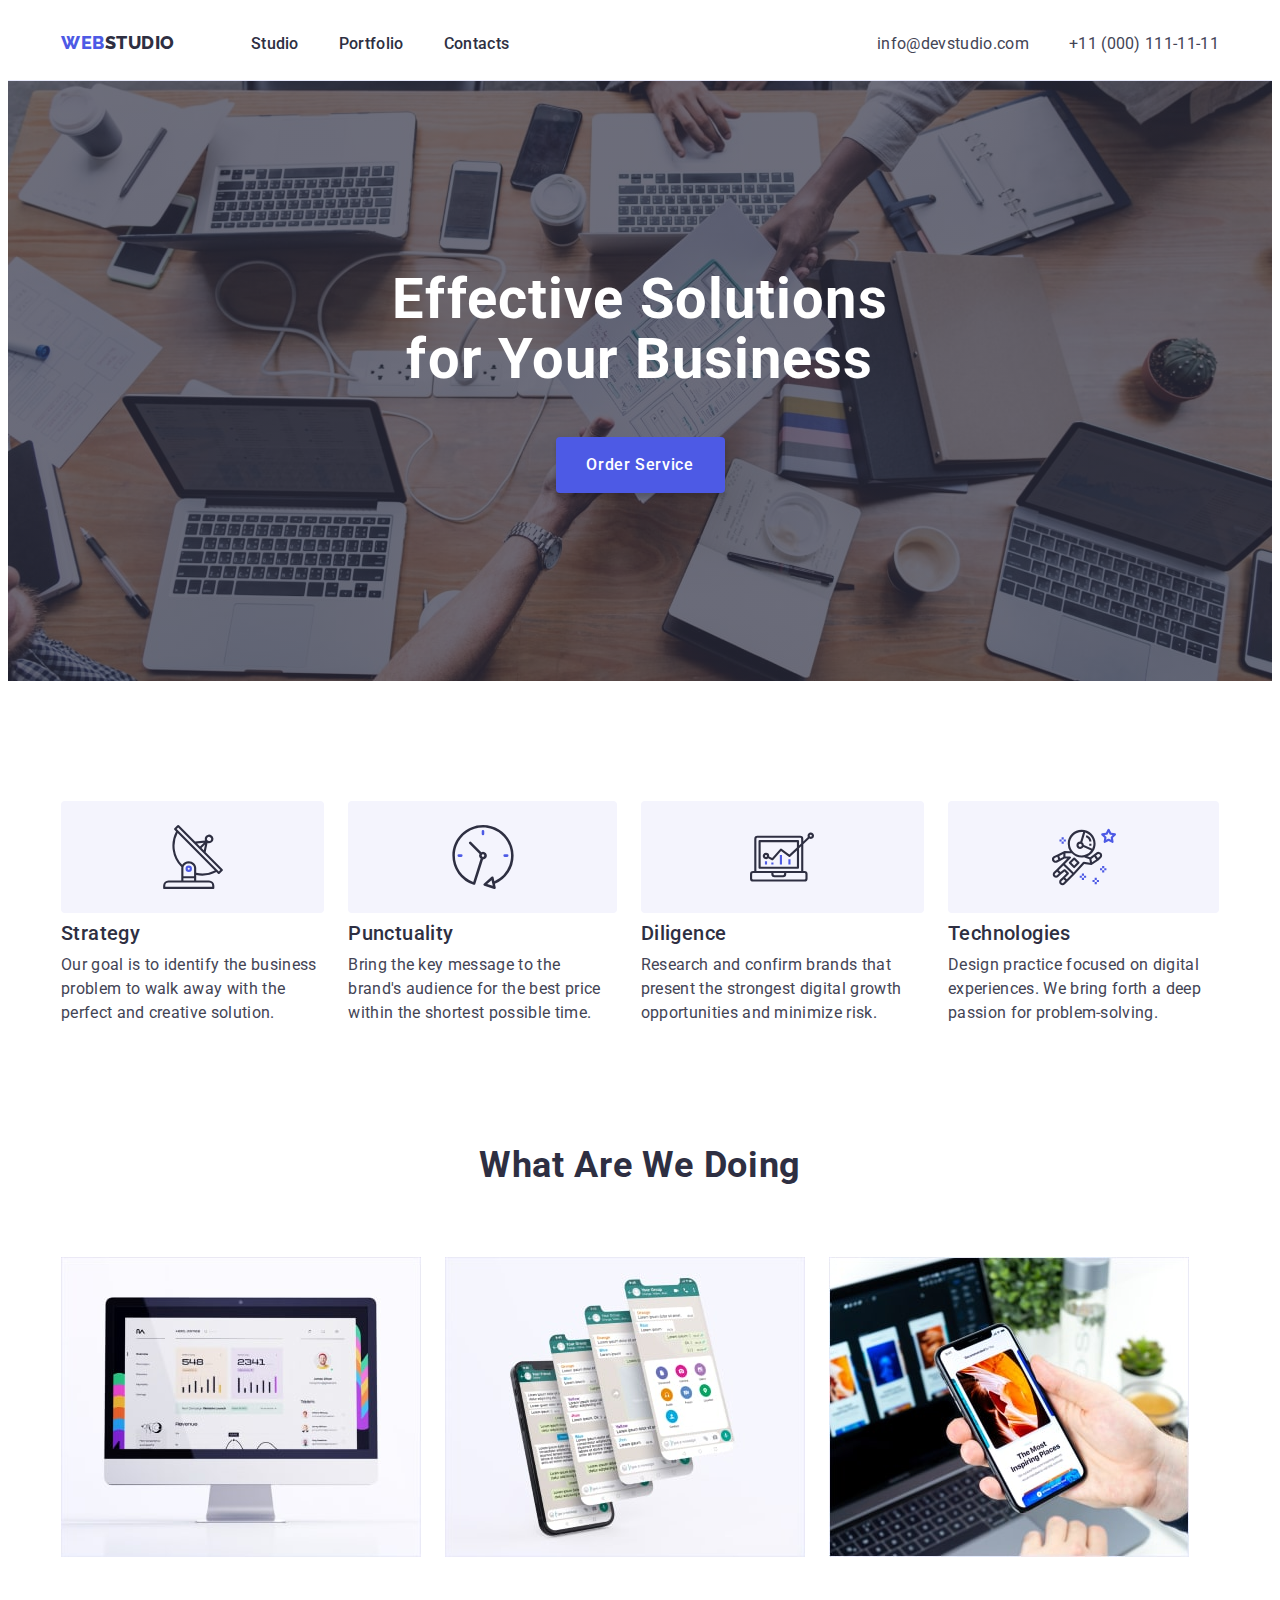
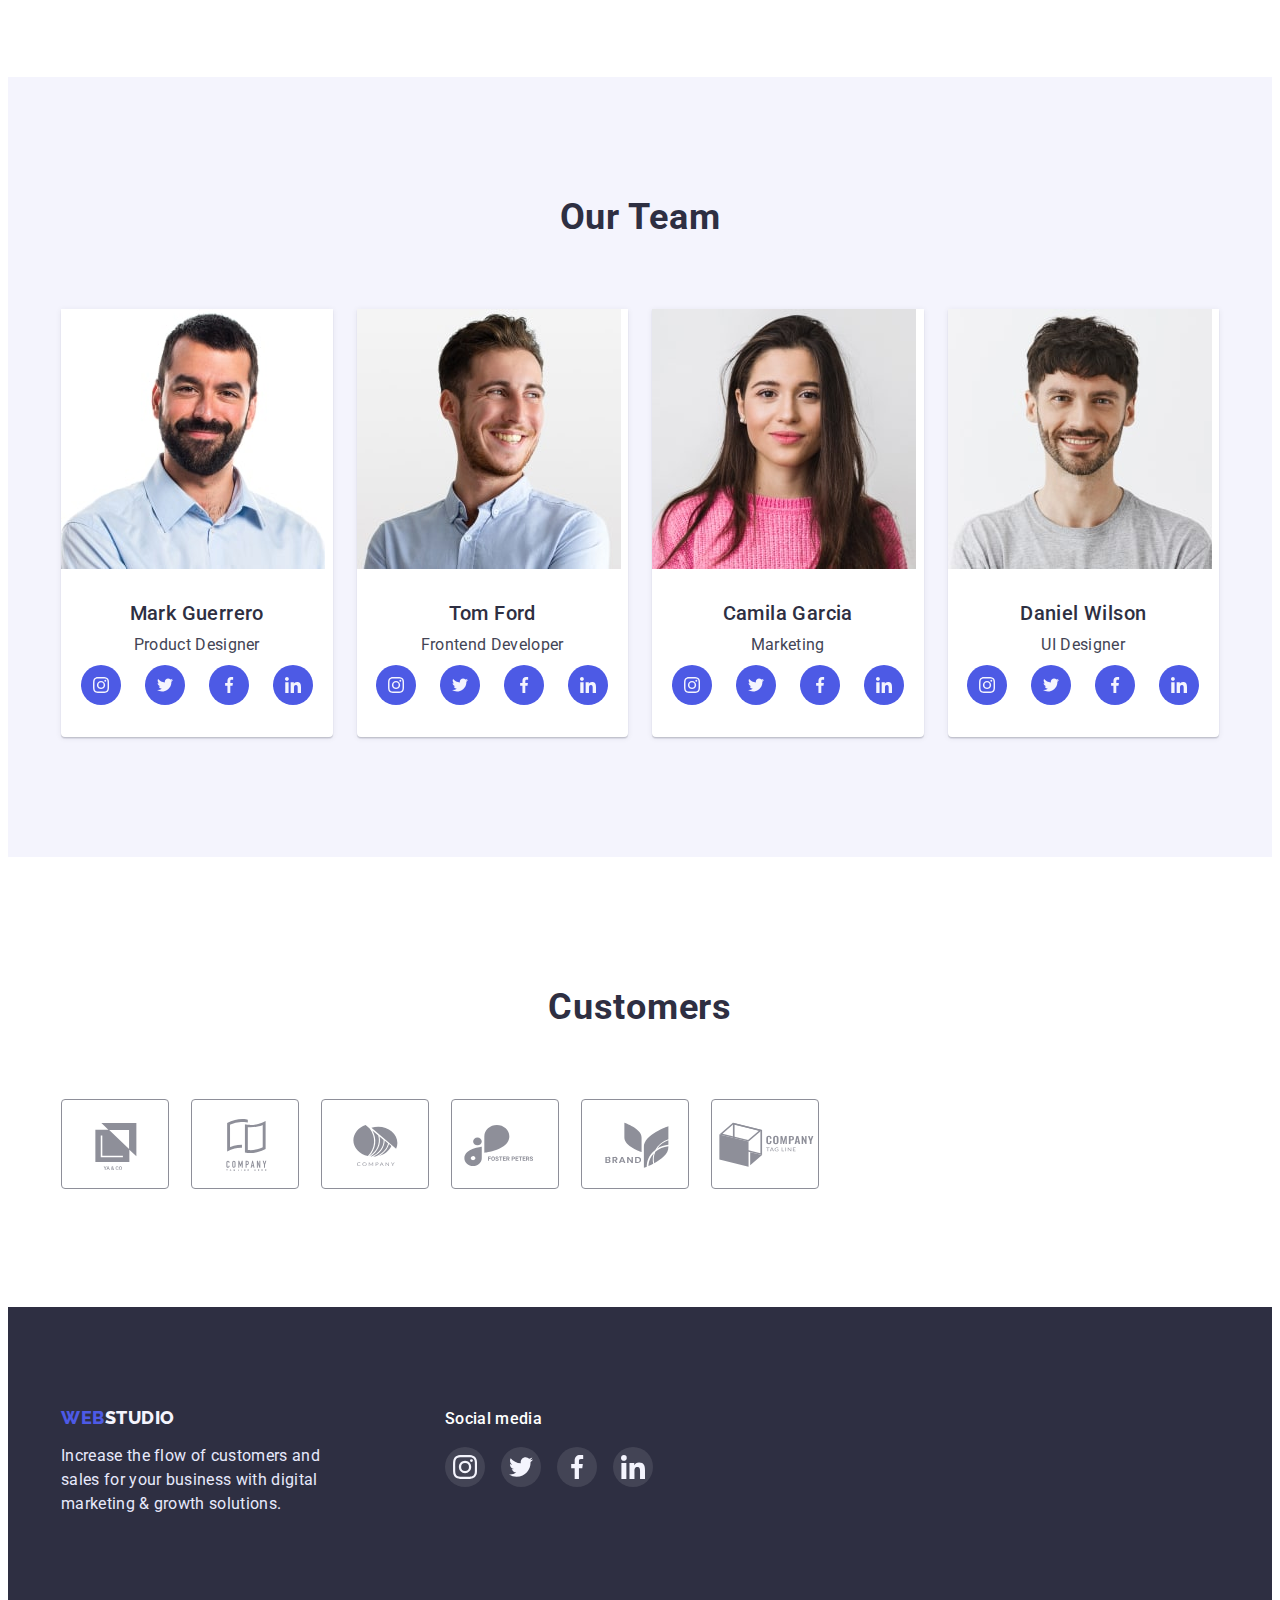
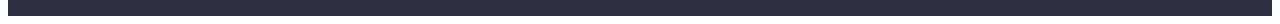
==== commit 2c87ea59: "changed17.02" ====
--- a/index.html
+++ b/index.html
@@ -65,30 +65,14 @@
       <section class="fichers">
         <div class="container">
           <h2 class="visually-hidden">Benefits</h2>
-          <ul class="feature-list-icon list">
-            <li class="feature-icon-item">
-              <svg class="feature-icon" width="64" heigth="64">
-                <use href="./images/icons.svg#icon-antenna"></use>
-              </svg>
-            </li>
-            <li class="feature-icon-item">
-              <svg class="feature-icon" width="64" heigth="64">
-                <use href="./images/icons.svg#icon-clock"></use>
-              </svg>
-            </li>
-            <li class="feature-icon-item">
-              <svg class="feature-icon" width="64" heigth="64">
-                <use href="./images/icons.svg#icon-diagram"></use>
-              </svg>
-            </li>
-            <li class="feature-icon-item">
-              <svg class="feature-icon" width="64" heigth="64">
-                <use href="./images/icons.svg#icon-astronaut"></use>
-              </svg>
-            </li>
-          </ul>
+
           <ul class="fichers-list list">
             <li class="fichers-item">
+              <div class="feature-icon-item">
+                <svg class="feature-icon" width="64" heigth="64">
+                  <use href="./images/icons.svg#icon-antenna"></use>
+                </svg>
+              </div>
               <h3 class="fichers-sabtitle">Strategy</h3>
               <p class="fichers-text">
                 Our goal is to identify the business problem to walk away with
@@ -97,6 +81,11 @@
             </li>
 
             <li class="fichers-item">
+              <div class="feature-icon-item">
+                <svg class="feature-icon" width="64" heigth="64">
+                  <use href="./images/icons.svg#icon-clock"></use>
+                </svg>
+              </div>
               <h3 class="fichers-sabtitle">Punctuality</h3>
               <p class="fichers-text">
                 Bring the key message to the brand's audience for the best price
@@ -105,6 +94,11 @@
             </li>
 
             <li class="fichers-item">
+              <div class="feature-icon-item">
+                <svg class="feature-icon" width="64" heigth="64">
+                  <use href="./images/icons.svg#icon-diagram"></use>
+                </svg>
+              </div>
               <h3 class="fichers-sabtitle">Diligence</h3>
               <p class="fichers-text">
                 Research and confirm brands that present the strongest digital
@@ -113,6 +107,11 @@
             </li>
 
             <li class="fichers-item">
+              <div class="feature-icon-item">
+                <svg class="feature-icon" width="64" heigth="64">
+                  <use href="./images/icons.svg#icon-astronaut"></use>
+                </svg>
+              </div>
               <h3 class="fichers-sabtitle">Technologies</h3>
               <p class="fichers-text">
                 Design practice focused on digital experiences. We bring forth a
@@ -162,7 +161,7 @@
               />
               <div class="team-container-text">
                 <h3 class="team-sabtitle">Mark Guerrero</h3>
-                <p class="team24ext">Product Designer</p>
+                <p class="team-text">Product Designer</p>
                 <ul class="team-soc-list list">
                   <li class="team-soc-item">
                     <a href="" class="team-soc-link link"
--- a/styles/style.css
+++ b/styles/style.css
@@ -176,6 +176,7 @@
   background-position: center;
   background-size: cover;
   max-width: 1440px;
+  margin: 0 auto;
 }
 .hero-container {
   display: flex;
@@ -241,19 +242,15 @@
   justify-content: center;
 }
 
-.feature-list-icon {
-  display: flex;
-  gap: 24px;
-  margin-bottom: 8px;
-}
 .feature-icon-item {
   background: var(--main-feature-icon-item-background, #f4f4fd);
   border-radius: 4px;
-  width: calc((100%-72px) / 4);
+
   height: 112px;
   display: flex;
   justify-content: center;
   align-items: center;
+  margin-bottom: 8px;
 }
 
 .feature-icon {
@@ -377,7 +374,6 @@
   justify-content: center;
   align-items: center;
   background-color: var(--main-team-soc-link-background-color, #4d5ae5);
-  margin-bottom: 8px;
 }
 .team-soc-link:is(:hover, :focus) {
   background: var(--main-team-soc-link-hover-background, #404bbf);
@@ -556,6 +552,7 @@
   flex-basis: calc((100% - 48px) / 3);
 }
 .filter-cards-link {
+  display: block;
 }
 .filter-cards-link:is(:hover, :focus) {
   box-shadow: 0px 1px 6px rgba(46, 47, 66, 0.08),
